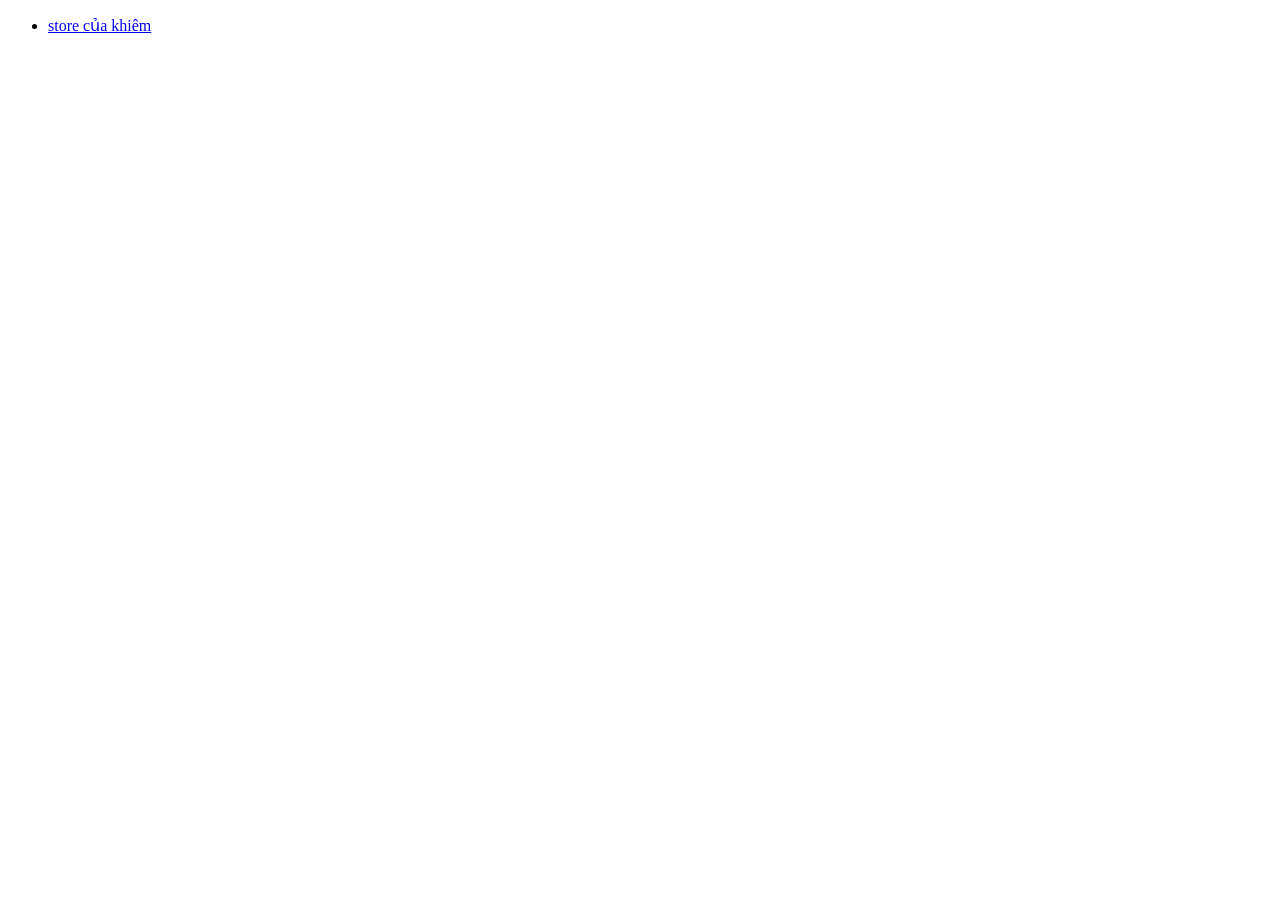
==== index.html @ e8ba666d "first commit" ====
<!DOCTYPE html>
<html lang ="vi">
  <head> 
      <title>trang thông tin cá nhân</title>
      <meta charset="utf-8"> 
 </head>
 <body> 
    <ul>
        <li>
            <a href="html/page.html">
            store của khiêm
       </li> 
    </ul>
 </body>
<html>
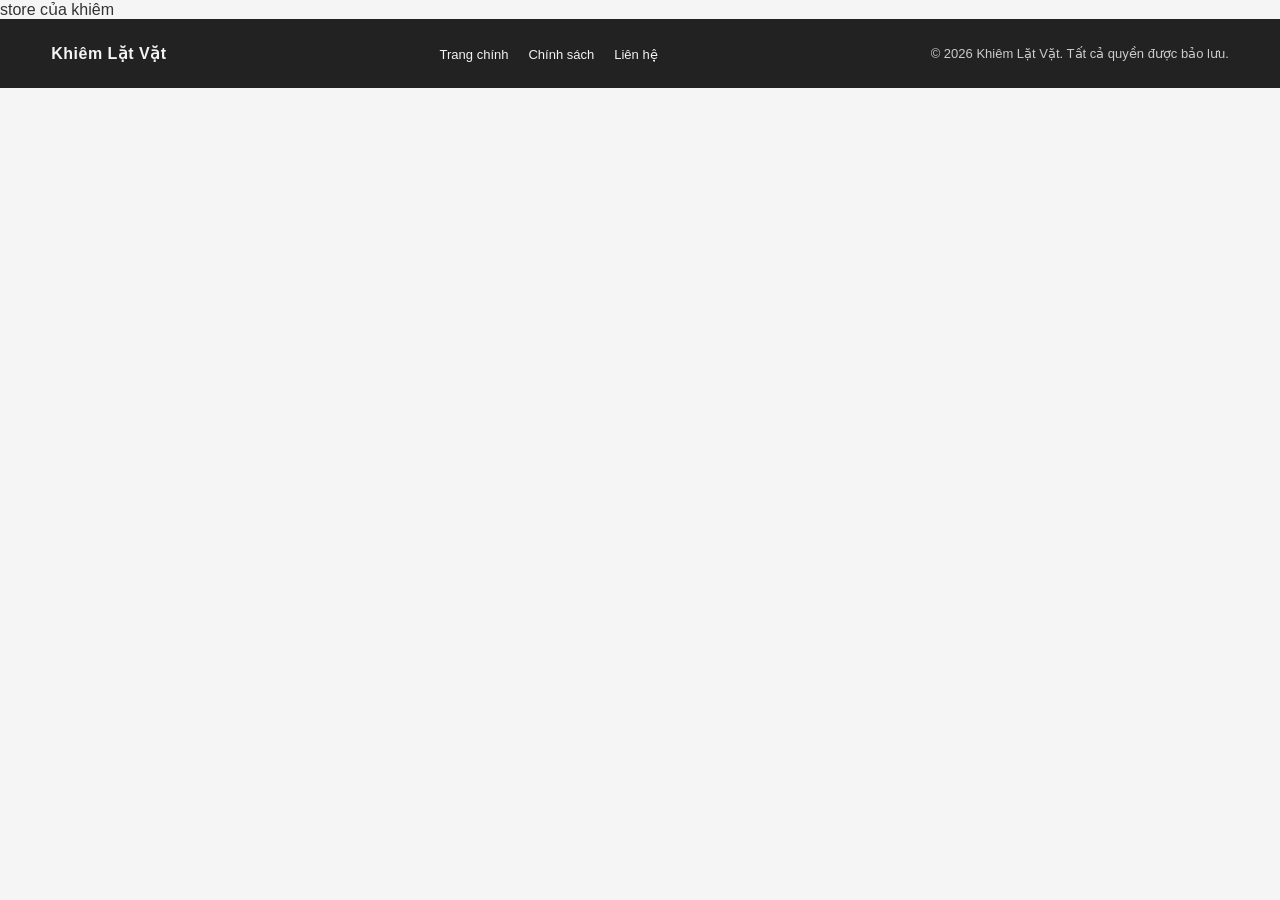
==== commit 4d570854: "cap nhat bai" ====
--- a/index.html
+++ b/index.html
@@ -3,13 +3,25 @@
   <head> 
       <title>trang thông tin cá nhân</title>
       <meta charset="utf-8"> 
+      <link rel="stylesheet" href="css/style.css">
  </head>
  <body> 
     <ul>
         <li>
-            <a href="html/page.html">
-            store của khiêm
-       </li> 
+            <a href="html/page.html">store của khiêm</a>
+        </li> 
     </ul>
+
+    <footer class="site-footer">
+        <div class="container">
+            <div class="footer-brand">Khiêm Lặt Vặt</div>
+            <ul class="footer-links">
+                <li><a href="html/page.html">Trang chính</a></li>
+                <li><a href="#">Chính sách</a></li>
+                <li><a href="#">Liên hệ</a></li>
+            </ul>
+            <div class="footer-note">© 2026 Khiêm Lặt Vặt. Tất cả quyền được bảo lưu.</div>
+        </div>
+    </footer>
  </body>
-<html>
+</html>
--- a/css/style.css
+++ b/css/style.css
@@ -0,0 +1,280 @@
+* {
+    margin: 0;
+    padding: 0;
+    box-sizing: border-box;
+    font-family: 'Segoe UI', Tahoma, Geneva, Verdana, sans-serif;
+}
+
+body {
+    background-color: #f5f5f5;
+    color: #333;
+}
+
+.container {
+    width: 92%;
+    max-width: 1200px;
+    margin: 0 auto;
+}
+
+a {
+    text-decoration: none;
+    color: inherit;
+}
+
+/* --- HEADER STYLES --- */
+.main-header {
+    background-color: #ffffff;
+    padding: 15px 0;
+    border-bottom: 1px solid #ddd;
+}
+
+.header-wrapper {
+    display: flex;
+    justify-content: space-between;
+    align-items: center;
+}
+
+.logo img {
+    height: 55px;
+    object-fit: contain;
+}
+
+.search-bar {
+    display: flex;
+    width: 45%;
+}
+
+.search-bar input {
+    width: 100%;
+    padding: 10px 15px;
+    border: 2px solid #ffcc00;
+    border-right: none;
+    border-radius: 4px 0 0 4px;
+    outline: none;
+    font-size: 14px;
+}
+
+.search-bar button {
+    padding: 0 20px;
+    background-color: #ffcc00;
+    border: 2px solid #ffcc00;
+    border-radius: 0 4px 4px 0;
+    cursor: pointer;
+    font-size: 16px;
+    color: #333;
+}
+
+.header-info {
+    display: flex;
+    gap: 20px;
+}
+
+.info-item {
+    display: flex;
+    align-items: center;
+    gap: 8px;
+}
+
+.info-item i {
+    font-size: 22px;
+    color: #444;
+}
+
+.info-item span {
+    display: block;
+    font-size: 11px;
+    color: #666;
+}
+
+.info-item strong {
+    color: #d32f2f;
+    font-size: 14px;
+}
+
+/* --- NAVIGATION & DROPDOWN --- */
+.navbar {
+    background-color: #ffcc00;
+    font-weight: 600;
+    font-size: 13px;
+}
+
+.nav-wrapper {
+    display: flex;
+    align-items: center;
+}
+
+.nav-category {
+    background-color: #000000;
+    color: #fff;
+    padding: 15px 20px;
+    cursor: pointer;
+    position: relative;
+}
+
+.dropdown-menu {
+    display: none;
+    position: absolute;
+    top: 100%;
+    left: 0;
+    background-color: #ffffff;
+    color: #333;
+    width: 215px;
+    box-shadow: 0 4px 10px rgba(0,0,0,0.15);
+    list-style: none;
+    z-index: 999;
+}
+
+.dropdown-menu li a {
+    display: block;
+    padding: 12px 15px;
+    border-bottom: 1px solid #eee;
+}
+
+.dropdown-menu li a:hover {
+    background-color: #f9f9f9;
+    color: #ffcc00;
+}
+
+.nav-category:hover .dropdown-menu {
+    display: block;
+}
+
+.nav-links {
+    display: flex;
+    list-style: none;
+    padding-left: 20px;
+    gap: 20px;
+}
+
+.nav-links li a {
+    color: #000;
+}
+
+/* --- MAIN CONTENTS --- */
+.store-title {
+    text-align: center;
+    margin: 35px 0 20px;
+}
+
+.store-title h2 {
+    font-size: 18px;
+    color: #222;
+    font-weight: 700;
+}
+
+/* 6 Cột chuẩn thiết kế */
+.products-grid {
+    display: grid;
+    grid-template-columns: repeat(6, 1fr);
+    gap: 1px;
+    background-color: #ddd; 
+    border: 1px solid #ddd;
+    margin-bottom: 60px;
+}
+
+.product-card {
+    background-color: #fff;
+    padding: 25px 10px;
+    text-align: center;
+    display: flex;
+    flex-direction: column;
+    justify-content: space-between;
+    align-items: center;
+    cursor: pointer;
+    transition: all 0.2s ease;
+}
+
+.product-card:hover {
+    box-shadow: 0 5px 15px rgba(0,0,0,0.12);
+    transform: translateY(-2px);
+    z-index: 5;
+}
+
+.product-img {
+    height: 110px;
+    display: flex;
+    align-items: center;
+    justify-content: center;
+    margin-bottom: 15px;
+}
+
+.product-img img {
+    max-width: 100%;
+    max-height: 100%;
+    object-fit: contain;
+}
+.placeholder {
+    border: 2px dashed #ccc;
+    background: #f8f8f8;
+    width: 100%;
+    height: 110px;
+    display: flex;
+    align-items: center;
+    justify-content: center;
+}
+
+.placeholder span {
+    color: #999;
+    font-size: 12px;
+    font-weight: bold;
+}
+
+.product-card h3 {
+    font-size: 12px;
+    font-weight: 600;
+    color: #333;
+    line-height: 1.4;
+}
+
+.site-footer {
+    background-color: #222;
+    color: #f4f4f4;
+    padding: 25px 0;
+}
+
+.site-footer .container {
+    display: flex;
+    justify-content: space-between;
+    align-items: center;
+    flex-wrap: wrap;
+    gap: 15px;
+}
+
+.footer-brand {
+    font-weight: 700;
+    letter-spacing: 0.5px;
+}
+
+.footer-links {
+    display: flex;
+    gap: 20px;
+    list-style: none;
+    padding: 0;
+    margin: 0;
+    flex-wrap: wrap;
+}
+
+.footer-links li a {
+    color: #f4f4f4;
+    font-size: 13px;
+}
+
+.footer-links li a:hover {
+    color: #ffcc00;
+}
+
+.footer-note {
+    font-size: 13px;
+    color: #ccc;
+}
+
+/* Responsive khi thu nhỏ màn hình */
+@media (max-width: 1024px) {
+    .products-grid { grid-template-columns: repeat(3, 1fr); }
+}
+@media (max-width: 650px) {
+    .products-grid { grid-template-columns: repeat(2, 1fr); }
+    .header-wrapper { flex-direction: column; gap: 10px; }
+    .search-bar { width: 100%; }
+    .nav-links { display: none; }
+}
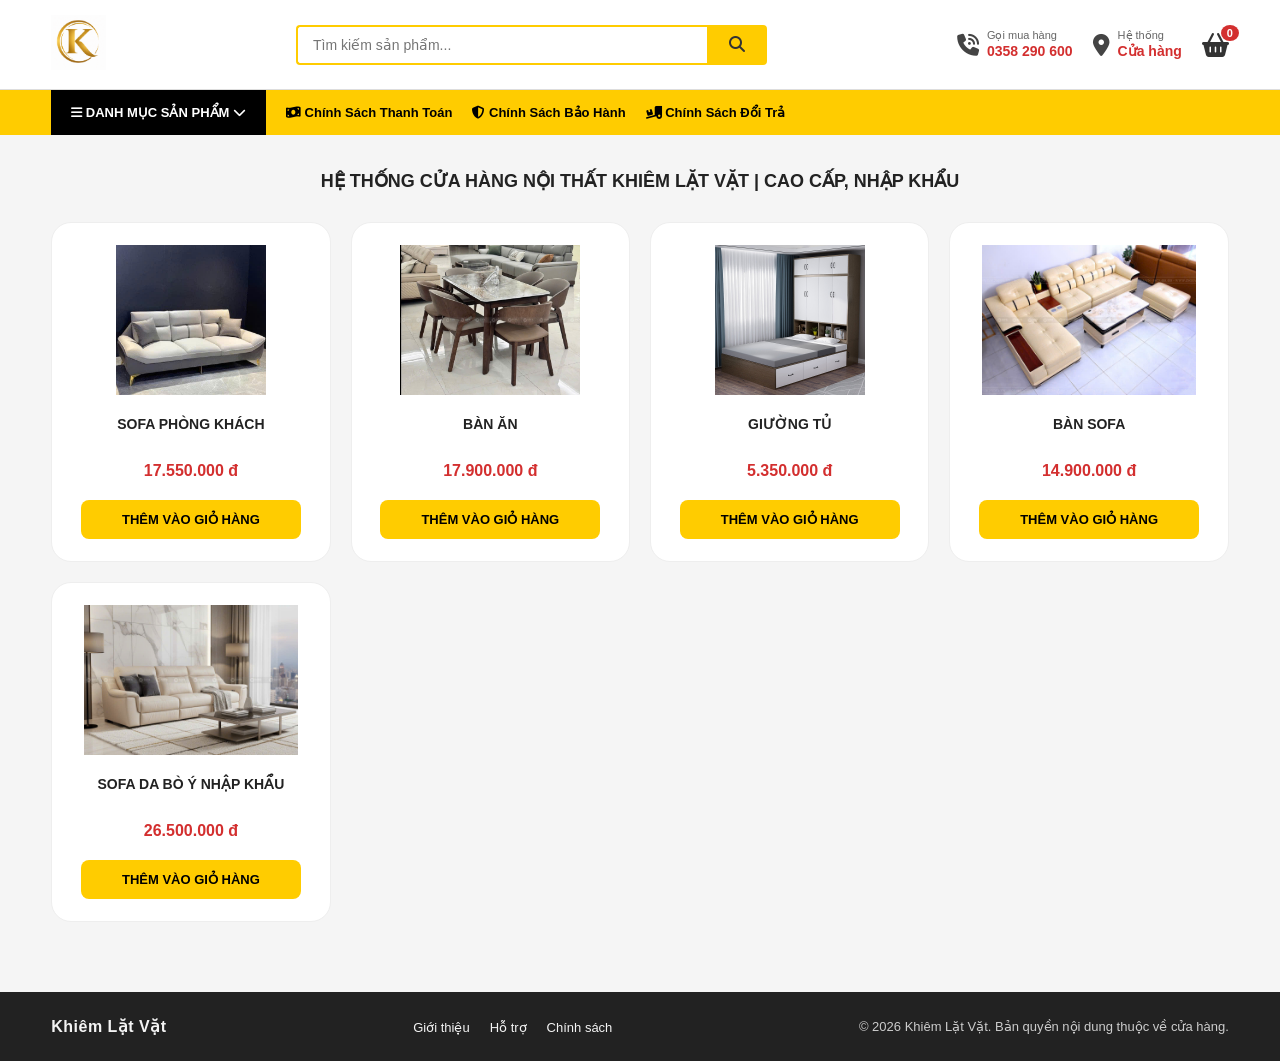
==== commit afb95c7d: "cap nhat bai" ====
--- a/index.html
+++ b/index.html
@@ -1,27 +1,14 @@
 <!DOCTYPE html>
-<html lang ="vi">
-  <head> 
-      <title>trang thông tin cá nhân</title>
-      <meta charset="utf-8"> 
-      <link rel="stylesheet" href="css/style.css">
- </head>
- <body> 
-    <ul>
-        <li>
-            <a href="html/page.html">store của khiêm</a>
-        </li> 
-    </ul>
-
-    <footer class="site-footer">
-        <div class="container">
-            <div class="footer-brand">Khiêm Lặt Vặt</div>
-            <ul class="footer-links">
-                <li><a href="html/page.html">Trang chính</a></li>
-                <li><a href="#">Chính sách</a></li>
-                <li><a href="#">Liên hệ</a></li>
-            </ul>
-            <div class="footer-note">© 2026 Khiêm Lặt Vặt. Tất cả quyền được bảo lưu.</div>
-        </div>
-    </footer>
- </body>
+<html lang="vi">
+<head>
+    <meta charset="utf-8">
+    <title>Khiêm Lặt Vặt - Danh mục sản phẩm</title>
+    <meta http-equiv="refresh" content="0;url=html/page.html">
+    <script>
+        window.location.href = "html/page.html";
+    </script>
+</head>
+<body>
+    <p>Nếu trang không tự chuyển, vui lòng <a href="html/page.html">nhấn vào đây</a>.</p>
+</body>
 </html>
